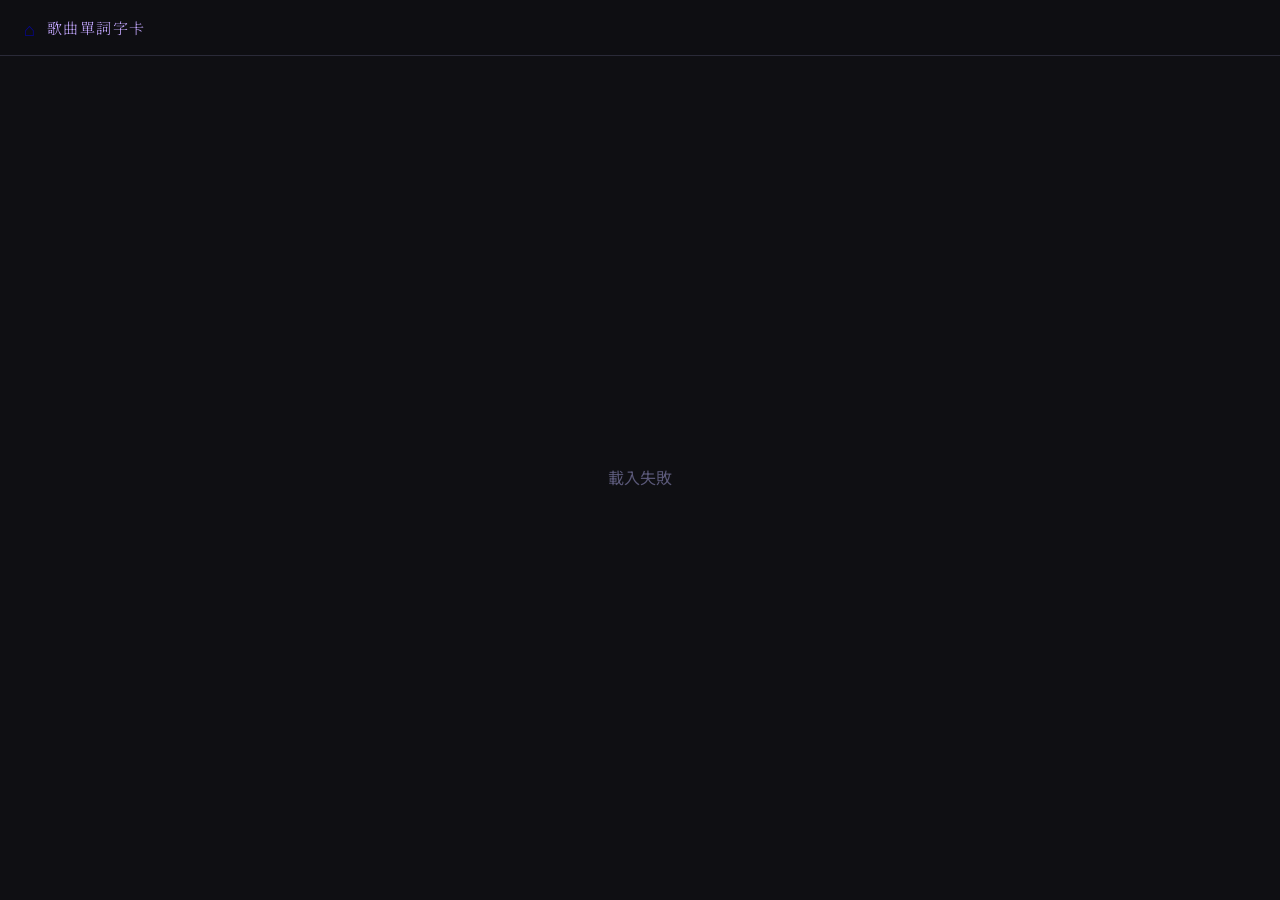
==== cards/index.html @ 09a6b462 "Update index.html" ====
<!DOCTYPE html>
<html lang="zh-TW">
<head>
<meta charset="UTF-8">
<meta name="viewport" content="width=device-width,initial-scale=1">

<title>歌曲單詞字卡 | Lyrmeng</title>

<link rel="stylesheet" href="../shared.css">

<style>

.page{
  min-height:100vh;
  display:flex;
  flex-direction:column;
}

.wrap{
  width:100%;
  max-width:820px;
  margin:auto;
  padding:32px 18px;
}

.selector{
  display:flex;
  flex-direction:column;
  gap:14px;
}

.select-card{
  background:var(--bg2);
  border:1px solid var(--border2);
  border-radius:var(--radius);
  padding:18px;
  cursor:pointer;
  transition:var(--transition);
}

.select-card:hover{
  border-color:var(--accent);
  background:var(--bg3);
}

.select-title{
  font-size:15px;
  color:var(--text);
  margin-bottom:4px;
}

.select-desc{
  font-size:12px;
  color:var(--text3);
}

.hidden{
  display:none!important;
}

.player{
  display:flex;
  flex-direction:column;
  align-items:center;
  gap:22px;
}

.card-area{
  perspective:1400px;
  width:100%;
  max-width:560px;
}

.flashcard{
  position:relative;
  width:100%;
  min-height:360px;
  transform-style:preserve-3d;
  transition:.45s;
  cursor:pointer;
}

.flashcard.flipped{
  transform:rotateY(180deg);
}

.card-face{
  position:absolute;
  inset:0;
  backface-visibility:hidden;

  background:linear-gradient(
    180deg,
    var(--bg2),
    var(--bg3)
  );

  border:1px solid var(--border2);
  border-radius:18px;

  display:flex;
  flex-direction:column;
  justify-content:center;
  align-items:center;

  padding:32px;
}

.card-back{
  transform:rotateY(180deg);
}

.word{
  font-size:38px;
  font-family:var(--font-jp);
  color:var(--text);
  margin-bottom:14px;
  text-align:center;
}

.reading{
  font-size:18px;
  color:var(--accent2);
  margin-bottom:20px;
}

.translation{
  font-size:26px;
  color:var(--text);
  text-align:center;
}

.origin{
  margin-top:10px;
  color:var(--text3);
  font-size:15px;
  font-style:italic;
}

.meta{
  margin-top:18px;
  font-size:12px;
  color:var(--text3);
}

.controls{
  display:flex;
  gap:10px;
  flex-wrap:wrap;
  justify-content:center;
}

.progress{
  font-size:13px;
  color:var(--text2);
}

.loading{
  text-align:center;
  color:var(--text3);
  padding:80px 0;
}

@media(max-width:640px){

  .flashcard{
    min-height:300px;
  }

  .word{
    font-size:30px;
  }

  .translation{
    font-size:22px;
  }

}

</style>
</head>

<body>

<div class="page">

<div class="topbar">

  <div class="topbar-left">

    <a
      href="../home.html"
      class="topbar-home"
    >
      ⌂
    </a>

    <div class="topbar-title">
      歌曲單詞字卡
    </div>

  </div>

</div>

<div class="wrap">

<div
id="loading"
class="loading"
>

載入中...

</div>

<div
id="selector"
class="selector hidden"
>

<div class="section-label">
選擇字卡範圍
</div>

<div
class="select-card"
onclick="goMode('all')"
>

<div class="select-title">
全站字卡
</div>

<div class="select-desc">
瀏覽所有歌曲單詞
</div>

</div>

<div
class="select-card"
onclick="pickArtist()"
>

<div class="select-title">
依歌手
</div>

<div class="select-desc">
選擇單一歌手字卡
</div>

</div>

<div
class="select-card"
onclick="pickSong()"
>

<div class="select-title">
依歌曲
</div>

<div class="select-desc">
選擇單一歌曲字卡
</div>

</div>

</div>

<div
id="player"
class="player hidden"
>

<div class="progress">

<span id="progressNow">
1
</span>

/

<span id="progressTotal">
0
</span>

</div>

<div class="card-area">

<div
id="flashcard"
class="flashcard"
onclick="flipCard()"
>

<div class="card-face">

<div
id="word"
class="word"
>
—
</div>

<div
id="reading"
class="reading"
>
—
</div>

<div
id="meta"
class="meta"
>
—
</div>

</div>

<div
class="card-face card-back"
>

<div
id="translation"
class="translation"
>
—
</div>

<div
id="origin"
class="origin"
>
</div>
  
<div
id="backSource"
class="meta"
>
</div>

</div>

</div>

</div>

<div class="controls">

<button
class="btn-sec"
onclick="prevCard()"
>
← 上一張
</button>

<button
class="btn-primary"
onclick="shuffleCards()"
>
Shuffle
</button>

<button
class="btn-sec"
onclick="nextCard()"
>
下一張 →
</button>

<button
class="btn-sec"
onclick="toggleLoop()"
id="loopBtn"
>
Loop: OFF
</button>

</div>

</div>

</div>

</div>

<script>

let cards=[];

let current=0;

let loop=false;

const params=
new URLSearchParams(
  location.search
);

async function loadJSON(path){

  const r=
  await fetch(path);

  return await r.json();
}

function qs(id){

  return document
  .getElementById(id);
}

function show(id){

  qs(id)
  .classList
  .remove('hidden');
}

function hide(id){

  qs(id)
  .classList
  .add('hidden');
}

function goMode(mode){

  location.href=
  `index.html?mode=${mode}`;
}

function pickArtist(){

  const name=
  prompt(
    '輸入歌手名稱'
  );

  if(!name){

    return;
  }

  location.href=
  `index.html?artist=${encodeURIComponent(name)}`;
}

function pickSong(){

  const name=
  prompt(
    '輸入歌曲ID'
  );

  if(!name){

    return;
  }

  location.href=
  `index.html?song=${encodeURIComponent(name)}`;
}

function renderCard(){

  if(!cards.length){

    return;
  }

  const card=
  cards[current];

  qs('flashcard')
  .classList
  .remove('flipped');

  const sourcePool=
  buildDisplaySource(card);

  const frontSources=

  params.has('song')

  ?

  sourcePool.slice(0,3)

  :

  randomPick(
    sourcePool,
    3
  );

  const backSource=

  randomPick(
    sourcePool,
    1
  )[0];

  const frontHtml=

  frontSources
  .map(

    s=>

    `${s.artist} — ${s.name}`
  )

  .join('<br>');

  qs('word')
  .textContent=
  card.word||'';

  qs('reading')
  .textContent=
  card.reading||'';

  qs('translation')
  .textContent=

  card.translation
  ||
  '（未填寫翻譯）';

  qs('origin')
  .textContent=

  card.origin

  ?

  `(${card.origin})`

  :

  '';

  qs('meta')
  .innerHTML=

`
${card.type}

<br><br>

${sourcePool[0]?.line||''}

<br><br>

${frontHtml}
`;

  qs('backSource')
  .innerHTML=

  backSource

  ?

`
${backSource.line}

<br><br>

${backSource.artist}
—

${backSource.name}
`

  :

  '';

  qs('progressNow')
  .textContent=
  current+1;

  qs('progressTotal')
  .textContent=
  cards.length;
}
  
function flipCard(){

  qs('flashcard')
  .classList
  .toggle('flipped');
}

function nextCard(){

  if(
    current
    <
    cards.length-1
  ){

    current++;

    renderCard();

    return;
  }

  if(loop){

    current=0;

    renderCard();
  }
}

function prevCard(){

  if(
    current>0
  ){

    current--;

    renderCard();

    return;
  }

  if(loop){

    current=
    cards.length-1;

    renderCard();
  }
}

function shuffleCards(){

  for(

    let i=
    cards.length-1;

    i>0;

    i--

  ){

    const j=
    Math.floor(

      Math.random()
      *
      (i+1)

    );

    [

      cards[i],
      cards[j]

    ]

    =

    [

      cards[j],
      cards[i]

    ];
  }

  current=0;

  renderCard();
}

function toggleLoop(){

  loop=!loop;

  qs('loopBtn')
  .textContent=

  loop

  ?

  'Loop: ON'

  :

  'Loop: OFF';
}

function filterCards(

  source,
  query

){

  if(

    query.has('mode')

    &&

    query.get('mode')
    ===
    'all'

  ){

    return source;
  }

  if(

    query.has('artist')

  ){

    const artist=
    query.get(
      'artist'
    );

    return source.filter(

      c=>

      (

        c.sources
        ||
        []

      )

      .some(

        s=>

        s.artist
        ===
        artist

      )
    );
  }

  if(

    query.has('song')

  ){

    const song=
    query.get(
      'song'
    );

    return source.filter(

      c=>

      (

        c.sources
        ||
        []

      )

      .some(

        s=>

        s.song
        ===
        song

      )
    );
  }

  return [];
}

let touchStartX=0;

document
.addEventListener(

  'touchstart',

  e=>{

    touchStartX=

    e.touches[0]
    .clientX;
  }
);

document
.addEventListener(

  'touchend',

  e=>{

    const diff=

    e.changedTouches[0]
    .clientX

    -

    touchStartX;

    if(
      Math.abs(diff)
      <60
    ){

      return;
    }

    if(
      diff<0
    ){

      nextCard();
    }

    else{

      prevCard();
    }
  }
);

document
.addEventListener(

  'keydown',

  e=>{

    if(
      e.key
      ===
      'ArrowRight'
    ){

      nextCard();
    }

    if(
      e.key
      ===
      'ArrowLeft'
    ){

      prevCard();
    }

    if(
      e.key
      ===
      ' '
    ){

      e.preventDefault();

      flipCard();
    }
  }
);

async function init(){

  try{

    const data=

    await loadJSON(
      'data/cards.json'
    );

    hide('loading');

    if(

      !params.toString()

    ){

      show('selector');

      return;
    }

    cards=
    filterCards(
      data,
      params
    );

    if(

      !cards.length

    ){

      qs('loading')
      .textContent=

      '找不到符合條件的字卡';

      show('loading');

      return;
    }

    show('player');

    renderCard();
  }

  catch(e){

    console.error(e);

    qs('loading')
    .textContent=
    '載入失敗';
  }
}

init();

</script>

<script>
function randomPick(arr,count){

  if(!arr?.length){

    return [];
  }

  const copy=[...arr];

  copy.sort(

    ()=>Math.random()-0.5
  );

  return copy.slice(0,count);
}
</script>

<script>
function buildDisplaySource(card){

  const mode=
  params.get('mode');

  const artist=
  params.get('artist');

  const song=
  params.get('song');

  let list=
  card.sources||[];

  if(song){

    list=
    list.filter(

      s=>

      s.id===song
    );
  }

  else if(artist){

    list=
    list.filter(

      s=>

      s.artist===artist
    );
  }

  return list;
}
</script>

</body>
</html>
---- shared.css ----
/* ═══════════════════════════════════════
   shared.css — 所有頁面共用的變數與基礎樣式
   home.html / index.html / tools/lyrics_transfer.html
   ═══════════════════════════════════════ */

@import url('https://fonts.googleapis.com/css2?family=Noto+Serif+JP:wght@300;400;500&family=Noto+Sans+JP:wght@300;400;500&display=swap');

/* ── 全域設計 Token ── */
:root{
  /* 背景層次 */
  --bg:          #0f0f13;
  --bg2:         #16161d;
  --bg3:         #1e1e28;

  /* 框線 */
  --border:      #2a2a38;
  --border2:     #3a3a50;

  /* 文字層次 */
  --text:        #e8e6f0;
  --text2:       #9994b8;
  --text3:       #5a5878;

  /* 主色調 */
  --accent:      #9b7fe8;
  --accent2:     #c4a8ff;

  /* 字型 */
  --font-jp:     'Noto Serif JP', serif;
  --font-ui:     'Noto Sans JP', sans-serif;

  /* 圓角 */
  --radius:      10px;
  --radius-sm:   6px;

  /* 過渡 */
  --transition:  0.18s ease;
}

/* ── Reset ── */
*, *::before, *::after{ box-sizing: border-box; margin: 0; padding: 0; }
html{ scroll-behavior: smooth; }

body{
  font-family: var(--font-ui);
  background: var(--bg);
  color: var(--text);
  min-height: 100vh;
  line-height: 1.6;
  -webkit-font-smoothing: antialiased;
}

/* ── 捲動條 ── */
::-webkit-scrollbar{ width: 5px; }
::-webkit-scrollbar-track{ background: var(--bg); }
::-webkit-scrollbar-thumb{ background: var(--border2); border-radius: 3px; }
::-webkit-scrollbar-thumb:hover{ background: var(--accent); }

/* ── 共用 Toggle 開關 ── */
.toggle-wrap{
  display: flex;
  align-items: center;
  gap: 8px;
  font-size: 12px;
  color: var(--text2);
  flex-shrink: 0;
}
.toggle{
  position: relative;
  width: 40px;
  height: 22px;
  cursor: pointer;
  flex-shrink: 0;
}
.toggle input{ opacity:0; width:0; height:0; position:absolute; }
.slider{
  position: absolute;
  inset: 0;
  background: var(--border2);
  border-radius: 22px;
  transition: var(--transition);
}
.slider:before{
  content: "";
  position: absolute;
  height: 16px; width: 16px;
  left: 3px; bottom: 3px;
  background: var(--text2);
  border-radius: 50%;
  transition: var(--transition);
}
input:checked + .slider{ background: var(--accent); }
input:checked + .slider:before{
  transform: translateX(18px);
  background: #fff;
}

/* ── 共用 Topbar ── */
.topbar{
  position: sticky;
  top: 0;
  z-index: 100;
  background: rgba(15,15,19,0.92);
  backdrop-filter: blur(12px);
  -webkit-backdrop-filter: blur(12px);
  border-bottom: 1px solid var(--border);
  padding: 0 1.5rem;
  height: 56px;
  display: flex;
  align-items: center;
  justify-content: space-between;
  gap: 1rem;
}
.topbar-left{
  display: flex;
  align-items: center;
  gap: 12px;
}
.topbar-home{
  font-size: 18px;
  text-decoration: none;
  opacity: 0.6;
  transition: var(--transition);
  line-height: 1;
}
.topbar-home:hover{ opacity: 1; }
.topbar-title{
  font-family: var(--font-jp);
  font-size: 15px;
  font-weight: 300;
  letter-spacing: 0.1em;
  color: var(--accent2);
  white-space: nowrap;
}

/* ── 共用按鈕 ── */
.btn-primary{
  padding: 8px 18px;
  background: var(--accent);
  color: #fff;
  border: none;
  border-radius: var(--radius-sm);
  font-size: 13px;
  font-family: var(--font-ui);
  cursor: pointer;
  transition: var(--transition);
}
.btn-primary:hover{ background: var(--accent2); color: var(--bg); }

.btn-sec{
  padding: 8px 16px;
  background: var(--bg2);
  color: var(--text2);
  border: 1px solid var(--border2);
  border-radius: var(--radius-sm);
  font-size: 13px;
  font-family: var(--font-ui);
  cursor: pointer;
  transition: var(--transition);
}
.btn-sec:hover{ border-color: var(--accent); color: var(--accent2); }

/* ── 共用 Label ── */
.section-label{
  font-size: 11px;
  letter-spacing: 0.12em;
  color: var(--text3);
  text-transform: uppercase;
  margin-bottom: 10px;
}

/* ── 手機響應 ── */
@media(max-width: 600px){
  .topbar{ padding: 0 1rem; }
}
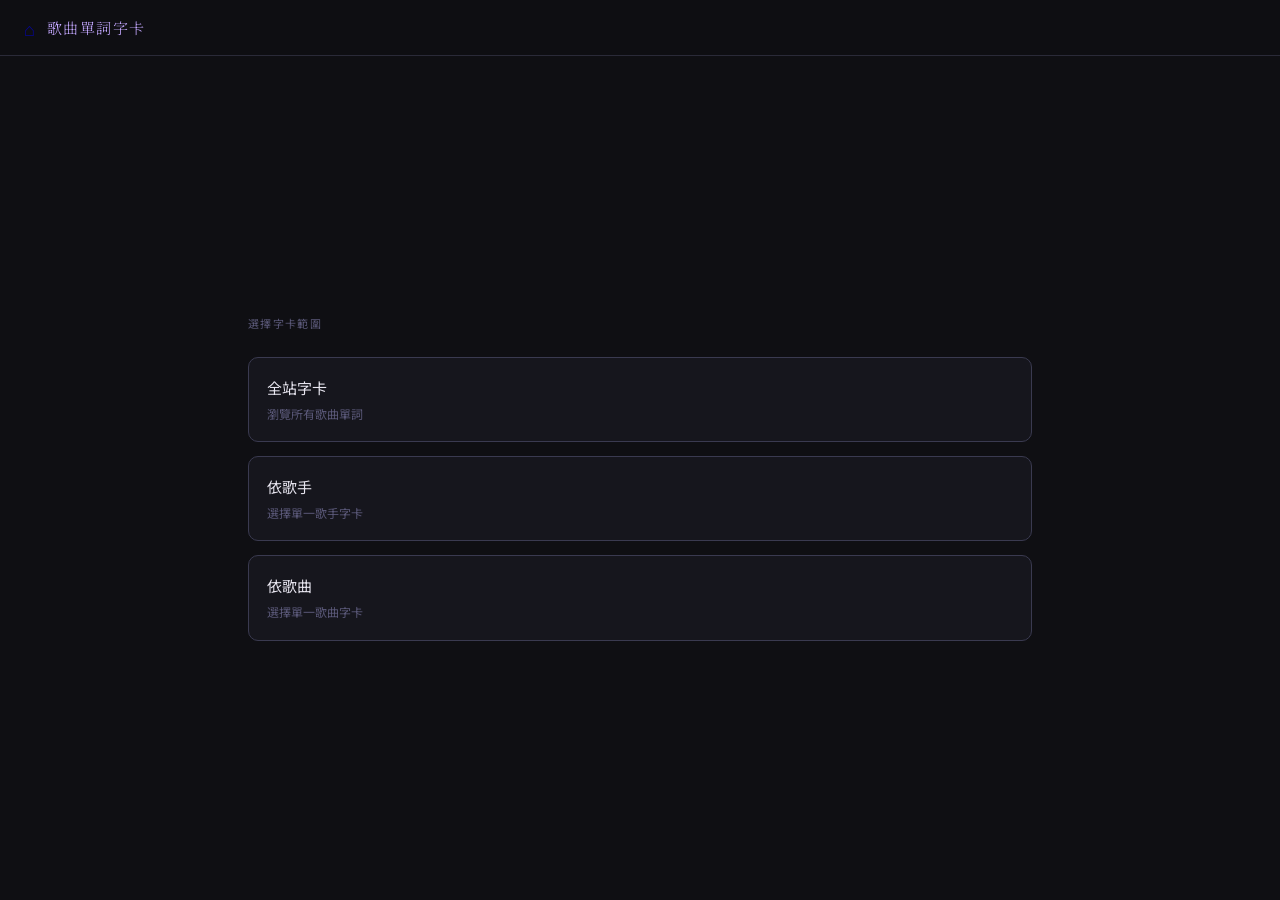
==== commit 5a6e3e29: "Update index.html" ====
--- a/cards/index.html
+++ b/cards/index.html
@@ -457,7 +457,7 @@
 
   const name=
   prompt(
-    '輸入歌曲ID'
+    '輸入歌名'
   );
 
   if(!name){
@@ -466,7 +466,7 @@
   }
 
   location.href=
-  `index.html?song=${encodeURIComponent(name)}`;
+  `index.html?title=${encodeURIComponent(name)}`;
 }
 
 function renderCard(){
@@ -515,7 +515,7 @@
 
     s=>
 
-    `${s.artist} — ${s.name}`
+    `${s.artist} — ${s.title}`
   )
 
   .join('<br>');
@@ -578,7 +578,7 @@
 ${backSource.artist}
 —
 
-${backSource.name}
+${backSource.title}
 `
 
   :
